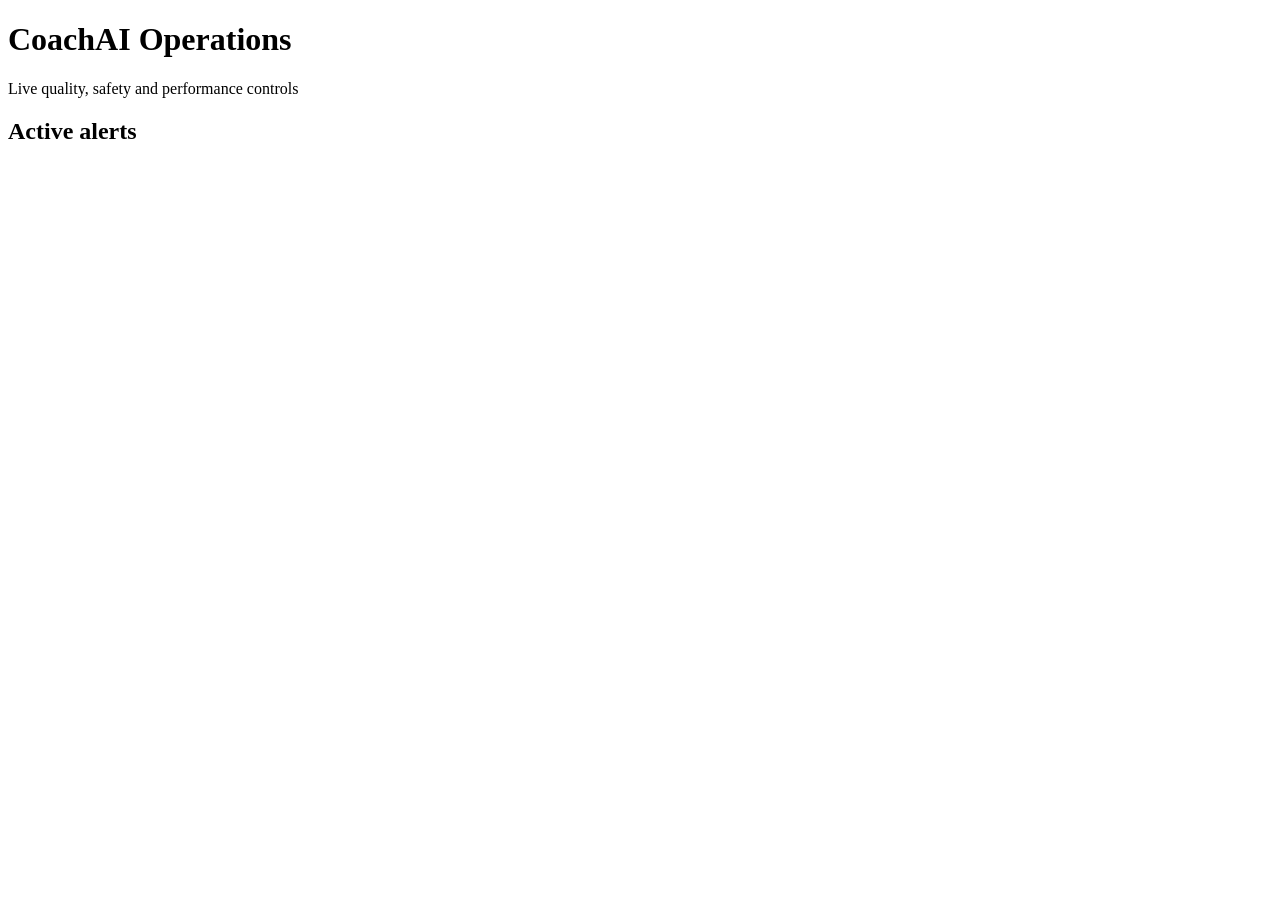
==== web/dashboard.html @ 20b12784 "feat: add live operations dashboard" ====
<!doctype html><html><head><meta charset="utf-8"><meta name="viewport" content="width=device-width,initial-scale=1"><title>CoachAI Operations</title><link rel="stylesheet" href="/web/dashboard.css"></head><body><main><header><h1>CoachAI Operations</h1><p>Live quality, safety and performance controls</p></header><section id="cards" class="grid"></section><section><h2>Active alerts</h2><div id="alerts"></div></section></main><script src="/web/dashboard.js"></script></body></html>
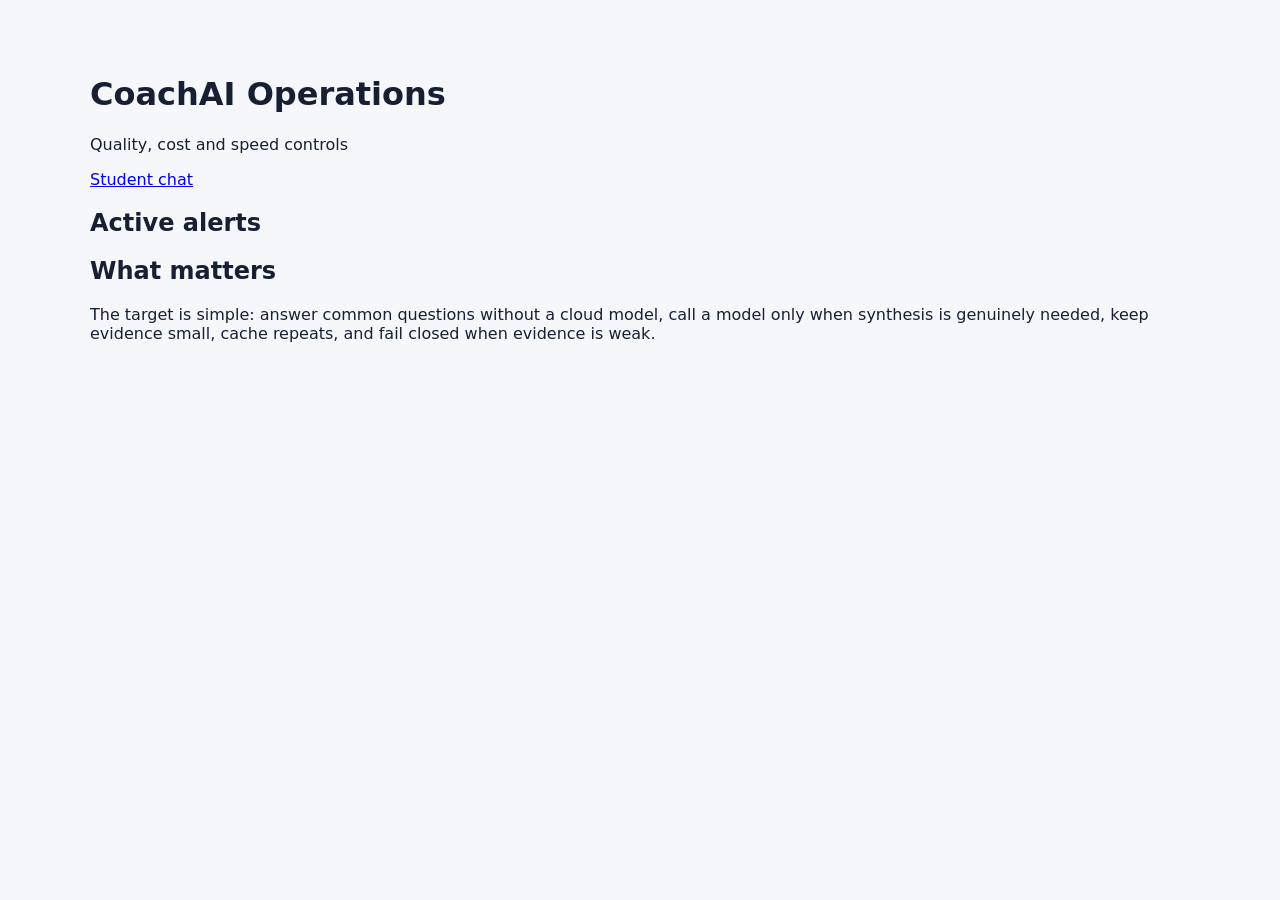
==== commit 4b49465f: "perf: optimize voice UX and cost dashboards" ====
--- a/web/dashboard.html
+++ b/web/dashboard.html
@@ -1 +1 @@
-<!doctype html><html><head><meta charset="utf-8"><meta name="viewport" content="width=device-width,initial-scale=1"><title>CoachAI Operations</title><link rel="stylesheet" href="/web/dashboard.css"></head><body><main><header><h1>CoachAI Operations</h1><p>Live quality, safety and performance controls</p></header><section id="cards" class="grid"></section><section><h2>Active alerts</h2><div id="alerts"></div></section></main><script src="/web/dashboard.js"></script></body></html>+<!doctype html><html><head><meta charset="utf-8"><meta name="viewport" content="width=device-width,initial-scale=1"><title>CoachAI Operations</title><link rel="stylesheet" href="/web/dashboard.css"></head><body><main><header><div><h1>CoachAI Operations</h1><p>Quality, cost and speed controls</p></div><a href="/">Student chat</a></header><section id="cards" class="grid"></section><section><h2>Active alerts</h2><div id="alerts"></div></section><section class="explain"><h2>What matters</h2><p>The target is simple: answer common questions without a cloud model, call a model only when synthesis is genuinely needed, keep evidence small, cache repeats, and fail closed when evidence is weak.</p></section></main><script src="/web/dashboard.js"></script></body></html>
--- a/web/dashboard.css
+++ b/web/dashboard.css
@@ -0,0 +1 @@
+body{font-family:system-ui;margin:0;background:#f5f7fb;color:#172033}main{max-width:1100px;margin:30px auto;padding:24px}.grid{display:grid;grid-template-columns:repeat(auto-fit,minmax(190px,1fr));gap:14px}.card{background:white;padding:18px;border:1px solid #e2e7ef;border-radius:14px}.value{font-size:28px;font-weight:700}.label{color:#667085;font-size:13px}.alert{background:#fff4f4;border-left:5px solid #b42318;padding:14px;margin:10px 0;border-radius:8px}
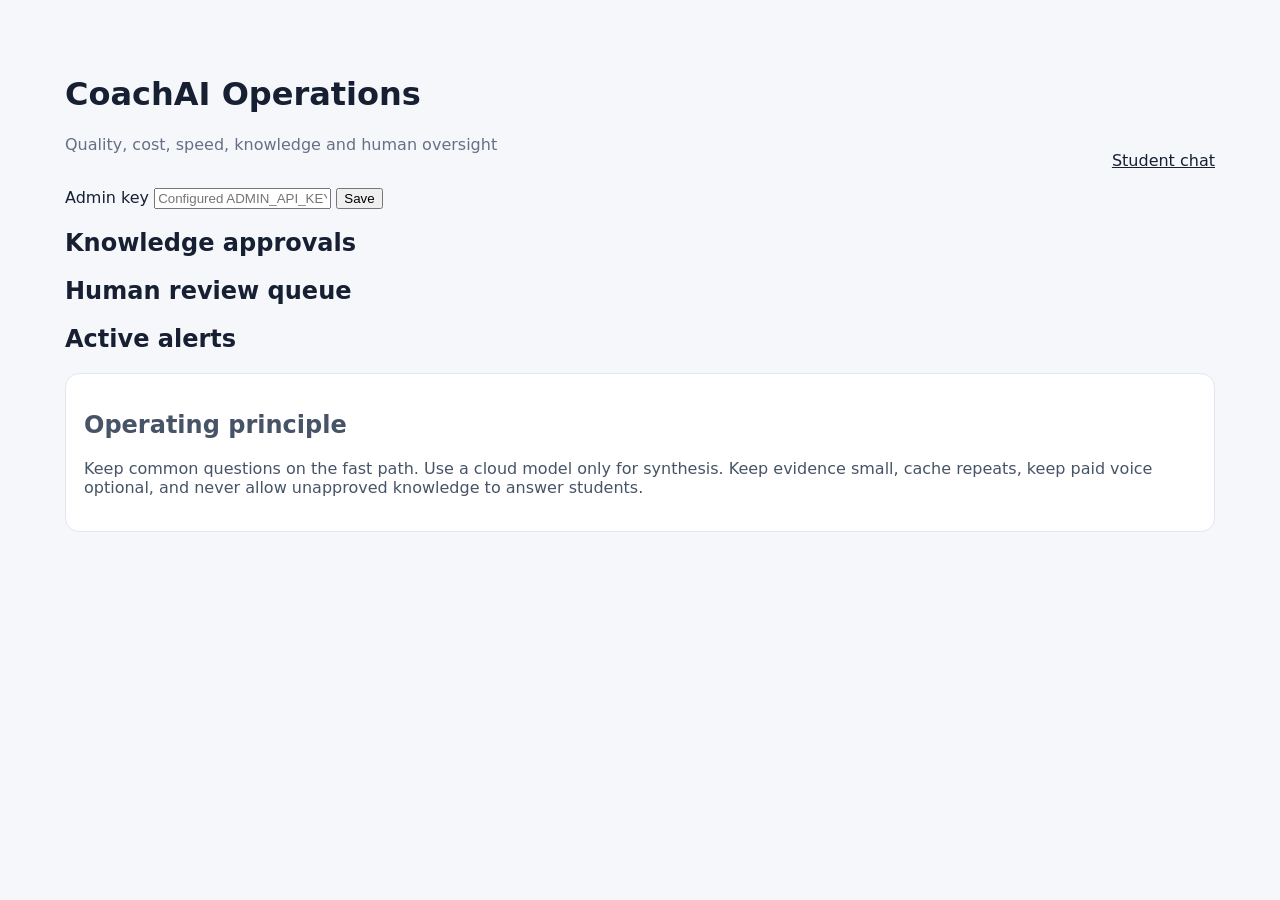
==== commit 61821d7b: "feat: add governed admin operations dashboard" ====
--- a/web/dashboard.html
+++ b/web/dashboard.html
@@ -1 +1,27 @@
-<!doctype html><html><head><meta charset="utf-8"><meta name="viewport" content="width=device-width,initial-scale=1"><title>CoachAI Operations</title><link rel="stylesheet" href="/web/dashboard.css"></head><body><main><header><div><h1>CoachAI Operations</h1><p>Quality, cost and speed controls</p></div><a href="/">Student chat</a></header><section id="cards" class="grid"></section><section><h2>Active alerts</h2><div id="alerts"></div></section><section class="explain"><h2>What matters</h2><p>The target is simple: answer common questions without a cloud model, call a model only when synthesis is genuinely needed, keep evidence small, cache repeats, and fail closed when evidence is weak.</p></section></main><script src="/web/dashboard.js"></script></body></html>+<!doctype html>
+<html>
+<head>
+<meta charset="utf-8"><meta name="viewport" content="width=device-width,initial-scale=1">
+<title>CoachAI Operations</title><link rel="stylesheet" href="/web/dashboard.css">
+</head>
+<body>
+<main>
+<header>
+  <div><h1>CoachAI Operations</h1><p>Quality, cost, speed, knowledge and human oversight</p></div>
+  <a href="/">Student chat</a>
+</header>
+<section class="auth">
+  <label>Admin key <input id="adminKey" type="password" placeholder="Configured ADMIN_API_KEY"></label>
+  <button id="saveKey">Save</button>
+</section>
+<section id="cards" class="grid"></section>
+<section class="two">
+  <div class="panel"><h2>Knowledge approvals</h2><div id="documents"></div></div>
+  <div class="panel"><h2>Human review queue</h2><div id="reviews"></div></div>
+</section>
+<section class="panel"><h2>Active alerts</h2><div id="alerts"></div></section>
+<section class="explain"><h2>Operating principle</h2><p>Keep common questions on the fast path. Use a cloud model only for synthesis. Keep evidence small, cache repeats, keep paid voice optional, and never allow unapproved knowledge to answer students.</p></section>
+</main>
+<script src="/web/dashboard.js"></script>
+</body>
+</html>
--- a/web/dashboard.css
+++ b/web/dashboard.css
@@ -1 +1 @@
-body{font-family:system-ui;margin:0;background:#f5f7fb;color:#172033}main{max-width:1100px;margin:30px auto;padding:24px}.grid{display:grid;grid-template-columns:repeat(auto-fit,minmax(190px,1fr));gap:14px}.card{background:white;padding:18px;border:1px solid #e2e7ef;border-radius:14px}.value{font-size:28px;font-weight:700}.label{color:#667085;font-size:13px}.alert{background:#fff4f4;border-left:5px solid #b42318;padding:14px;margin:10px 0;border-radius:8px}+body{font-family:system-ui;margin:0;background:#f5f7fb;color:#172033}main{max-width:1150px;margin:30px auto;padding:24px}header{display:flex;justify-content:space-between;align-items:end;margin-bottom:18px}header p{color:#667085}a{color:#172033}.grid{display:grid;grid-template-columns:repeat(auto-fit,minmax(180px,1fr));gap:12px}.card{background:white;padding:16px;border:1px solid #e2e7ef;border-radius:14px}.value{font-size:24px;font-weight:700;margin-top:4px}.label{color:#667085;font-size:12px}.alert{background:#fff4f4;border-left:5px solid #b42318;padding:14px;margin:10px 0;border-radius:8px}.explain{margin-top:18px;background:white;padding:18px;border:1px solid #e2e7ef;border-radius:14px;color:#475467}
